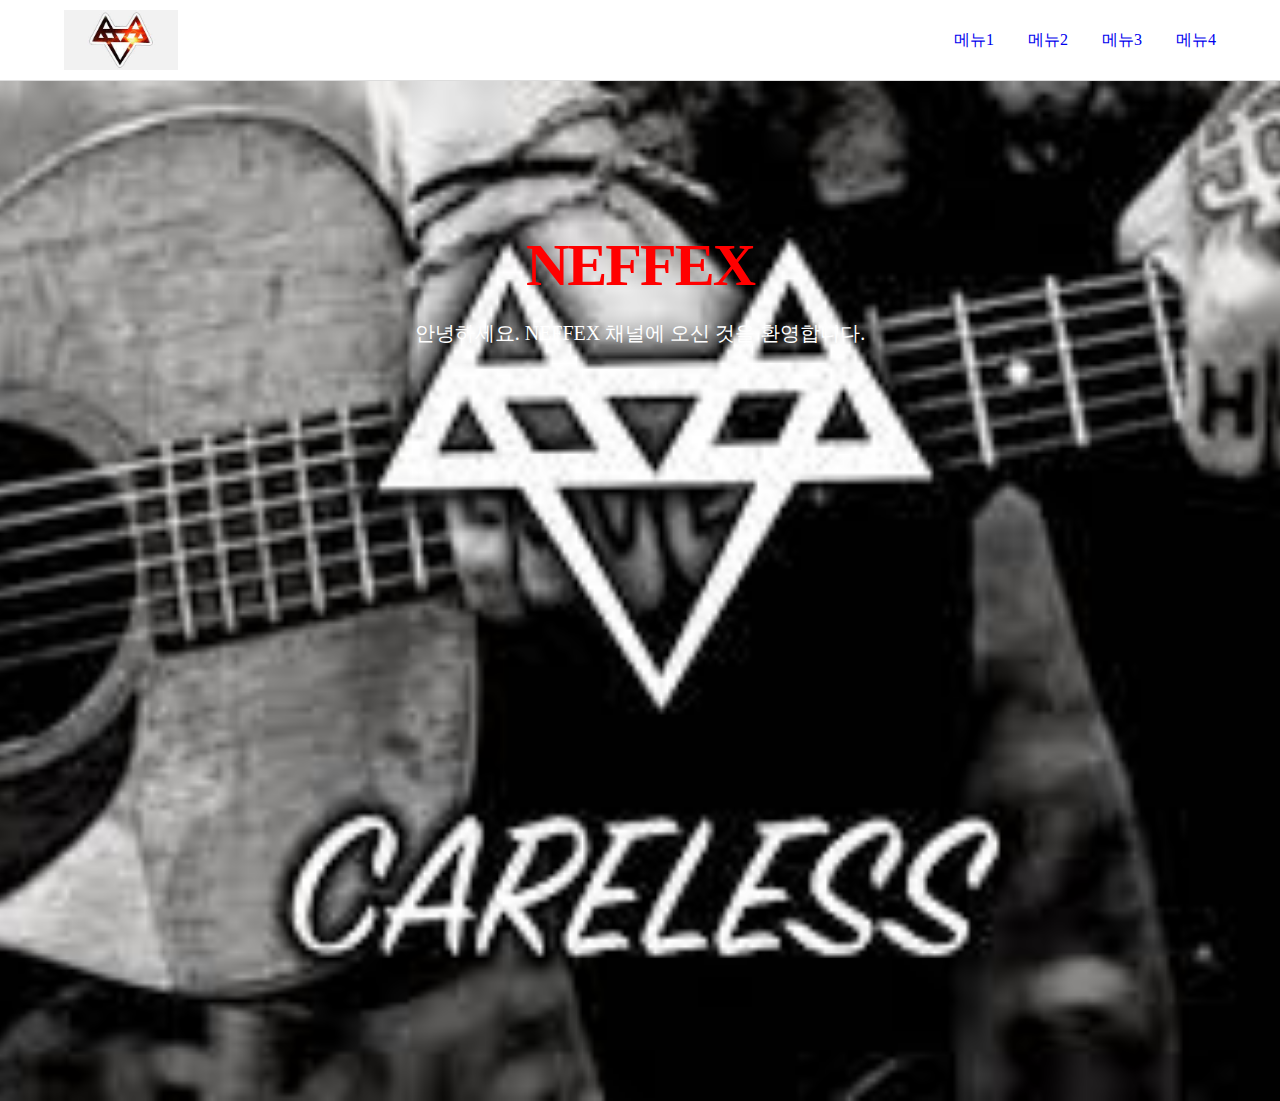
==== index.html @ 63821adc "Add files via upload" ====
<html>

<head>
    <title>header 만들기</title>
    <link rel="stylesheet" href="style/style.css">
</head>

<body>
    <div id="wrap">
        <header>
            <div>
                <h1 class="logo">
                    <a href="#"><img src="img/logo.jpg" alt="로고"></a>
                </h1>
                <ul class="menu">
                    <li><a href="#">메뉴1</a></li>
                    <li><a href="#">메뉴2</a></li>
                    <li><a href="#">메뉴3</a></li>
                    <li><a href="#">메뉴4</a></li>
                </ul>
            </div>
        </header>
        <div id="container">
            <div id="idx_top">
                <strong><span>NEFFEX</span></strong>
                <p>안녕하세요. NEFFEX 채널에 오신 것을 환영합니다.</p>
            </div>
        </div>
    </div>
</body>

</html>
---- style/style.css ----
* {
    margin: 0;
    padding: 0;
}

a {
    text-decoration: none;
    /* 밑줄없음 */
    columns: inherit;
}

ul,
li {
    list-style: none;

}


header {
    border-bottom: 1px solid #ddd;

}


header > div {
    width: 90%;
    min-width: 1000px;
    max-width: 1200px;
    margin: 0 auto;
    height: 80px;
}


header .logo {
    float: left;
    margin-top: 10px;
}



header .logo img {
    height: 60px;
}

header .menu {
    float: right;
    margin-top: 30px;
}


header .menu li {
    display: inline-block;
    margin-left: 30px;
}

#idx_top {
    width: 100%;
    height: 80%;
    padding: 150px 0;
    background: url([data-uri]) no-repeat 50% 50% /cover;
    text-align: center;
}


#idx_top strong {
    font-size: 60px;
    color: #fff;
    letter-spacing: -2px;
}
#idx_top strong span{
    color: red;
}
#idx_top p{
    font-size: 20px;
    color: #fff;
    margin-top: 20px;
}
header .menu li:first-child {
    margin-left: 0;
}
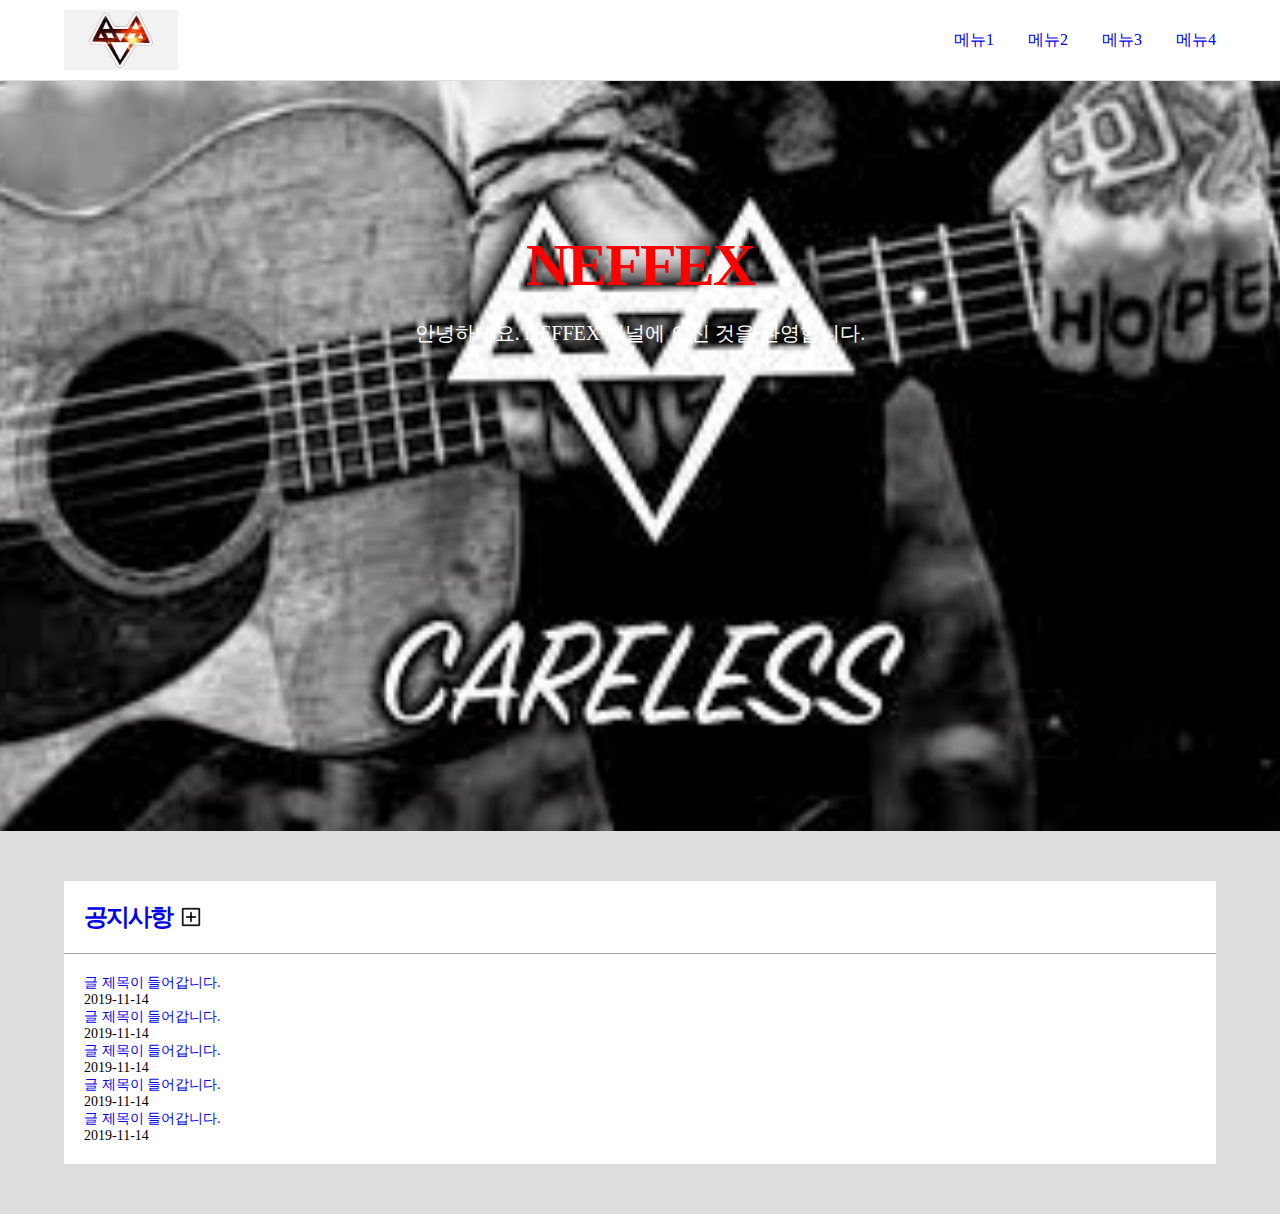
==== commit f72d5eda: "Add files via upload" ====
--- a/index.html
+++ b/index.html
@@ -25,8 +25,30 @@
                 <strong><span>NEFFEX</span></strong>
                 <p>안녕하세요. NEFFEX 채널에 오신 것을 환영합니다.</p>
             </div>
+            <div id="idx_board_wrap">
+                <div class="idx_board">
+                    <div class="title">
+                        <a href="#" class="name">공지사항</a>
+                        <a href="#" class="more"><img src="img/img.2.png" alt="더보기"></a>
+                    </div>
+                    <div class="list">
+                        <ul>
+                            <li>
+                                <a href="#"> 글 제목이 들어갑니다.</a>
+                                <span>2019-11-14</span>
+                                <a href="#"> 글 제목이 들어갑니다.</a>
+                                <span>2019-11-14</span>
+                                <a href="#"> 글 제목이 들어갑니다.</a>
+                                <span>2019-11-14</span>
+                                <a href="#"> 글 제목이 들어갑니다.</a>
+                                <span>2019-11-14</span>
+                                <a href="#"> 글 제목이 들어갑니다.</a>
+                                <span>2019-11-14</span>
+                            </li>
+                        </ul>
+                    </div>
+                </div>
+            </div>
         </div>
     </div>
-</body>
-
-</html>
+</body></html>
--- a/style/style.css
+++ b/style/style.css
@@ -55,7 +55,7 @@
 
 #idx_top {
     width: 100%;
-    height: 80%;
+    height: 50%;
     padding: 150px 0;
     background: url([data-uri]) no-repeat 50% 50% /cover;
     text-align: center;
@@ -67,14 +67,89 @@
     color: #fff;
     letter-spacing: -2px;
 }
-#idx_top strong span{
+
+#idx_top strong span {
     color: red;
 }
-#idx_top p{
+
+#idx_top p {
     font-size: 20px;
     color: #fff;
     margin-top: 20px;
 }
+
 header .menu li:first-child {
     margin-left: 0;
 }
+
+#idx_board_wrap {
+    background: #ddd;
+    padding: 50px 0;
+}
+#idx_board_wrap > div {
+    width: 90%;
+    min-width: 1000px;
+    max-width: 1200px;
+    margin: 0 auto
+}
+.idx_board {
+    width: 500px;
+    background: #fff;
+}
+
+.idx_board .title {
+    padding: 20px;
+    border-bottom: 1px solid #aaa;
+}
+
+.idx_board .title a {
+    display: inline-block;
+    vertical-align: middle;
+}
+
+.idx_board .title .name {
+    font-size: 24px;
+    font-weight: 600;
+    letter-spacing: -2px;
+}
+
+.idx_board .title .more img {
+    width: 24px;
+    margin-left: 3px;
+}
+
+.idx_board .list {
+    padding: 20px;
+    font-size: 0;
+}
+
+.idx_board .list ul li {
+    margin-top: 10px;
+}
+
+.idx_board .list ul li:first-child {
+    margin-top: 0;
+}
+
+.idx_board .list a {
+    font-size: 14px;
+    width: 80%;
+}
+
+.idx_board .list span {
+    font-size: 14px;
+    width: 80%;
+}
+
+idx_board .list span {
+    font-size: 12px;
+    color: #777;
+    width: 20%;
+    text-align: right;
+}
+
+.idx_board .list a,
+.idx_board .list span {
+    display: inline-block;
+    vertical-align: middle;
+}
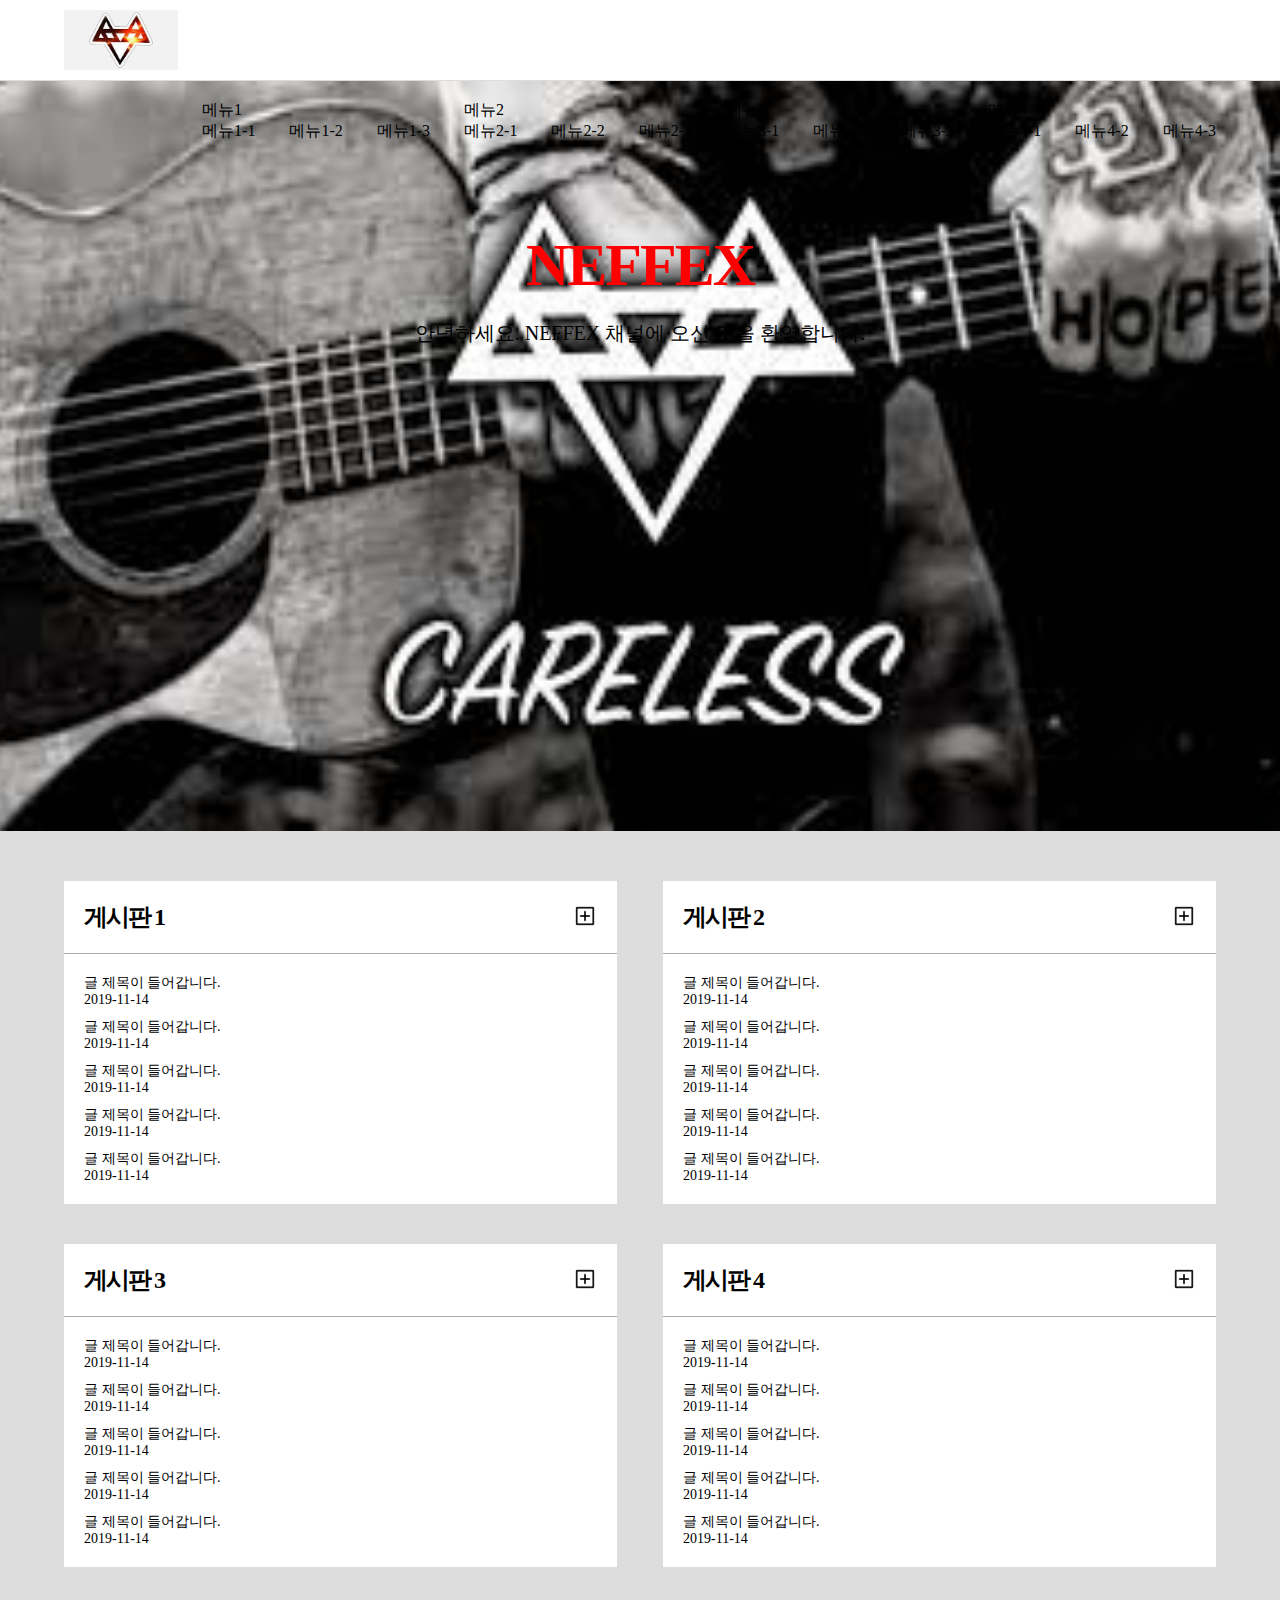
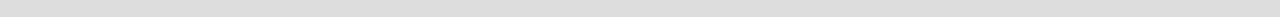
==== commit 42d916a7: "Add files via upload" ====
--- a/index.html
+++ b/index.html
@@ -13,10 +13,39 @@
                     <a href="#"><img src="img/logo.jpg" alt="로고"></a>
                 </h1>
                 <ul class="menu">
-                    <li><a href="#">메뉴1</a></li>
-                    <li><a href="#">메뉴2</a></li>
-                    <li><a href="#">메뉴3</a></li>
-                    <li><a href="#">메뉴4</a></li>
+                <li>
+                 <li>
+                    <a href="#">메뉴1</a>
+                    <ul class="sub_m">
+                        <li><a href="#">메뉴1-1</a></li>
+                        <li><a href="#">메뉴1-2</a></li>
+                        <li><a href="#">메뉴1-3</a></li>
+                    </ul>
+                </li>
+                               <li>
+                    <a href="#">메뉴2</a>
+                    <ul class="sub_m">
+                        <li><a href="#">메뉴2-1</a></li>
+                        <li><a href="#">메뉴2-2</a></li>
+                        <li><a href="#">메뉴2-3</a></li>
+                    </ul>
+                </li>
+                               <li>
+                    <a href="#">메뉴3</a>
+                    <ul class="sub_m">
+                        <li><a href="#">메뉴3-1</a></li>
+                        <li><a href="#">메뉴3-2</a></li>
+                        <li><a href="#">메뉴3-3</a></li>
+                    </ul>
+                </li>
+                               <li>
+                    <a href="#">메뉴4</a>
+                    <ul class="sub_m">
+                        <li><a href="#">메뉴4-1</a></li>
+                        <li><a href="#">메뉴4-2</a></li>
+                        <li><a href="#">메뉴4-3</a></li>
+                    </ul>
+                </li>
                 </ul>
             </div>
         </header>
@@ -26,29 +55,131 @@
                 <p>안녕하세요. NEFFEX 채널에 오신 것을 환영합니다.</p>
             </div>
             <div id="idx_board_wrap">
-                <div class="idx_board">
-                    <div class="title">
-                        <a href="#" class="name">공지사항</a>
-                        <a href="#" class="more"><img src="img/img.2.png" alt="더보기"></a>
+                <div>
+                    <div class="idx_board">
+                        <div class="title">
+                            <a href="#" class="name">게시판 1</a>
+                            <a href="#" class="more"><img src="img/img.2.png" alt="더보기"></a>
+                        </div>
+                        <div class="list">
+                            <ul>
+                                <li>
+                                    <a href="#"> 글 제목이 들어갑니다.</a>
+                                    <span>2019-11-14</span>
+                                </li>
+                                <li>
+                                    <a href="#"> 글 제목이 들어갑니다.</a>
+                                    <span>2019-11-14</span>
+                                </li>
+                                <li>
+                                    <a href="#"> 글 제목이 들어갑니다.</a>
+                                    <span>2019-11-14</span>
+                                </li>
+                                <li>
+                                    <a href="#"> 글 제목이 들어갑니다.</a>
+                                    <span>2019-11-14</span>
+                                </li>
+                                <li>
+                                    <a href="#"> 글 제목이 들어갑니다.</a>
+                                    <span>2019-11-14</span>
+                                </li>
+                            </ul>
+                        </div>
                     </div>
-                    <div class="list">
-                        <ul>
-                            <li>
-                                <a href="#"> 글 제목이 들어갑니다.</a>
-                                <span>2019-11-14</span>
-                                <a href="#"> 글 제목이 들어갑니다.</a>
-                                <span>2019-11-14</span>
-                                <a href="#"> 글 제목이 들어갑니다.</a>
-                                <span>2019-11-14</span>
-                                <a href="#"> 글 제목이 들어갑니다.</a>
-                                <span>2019-11-14</span>
-                                <a href="#"> 글 제목이 들어갑니다.</a>
-                                <span>2019-11-14</span>
-                            </li>
-                        </ul>
+                    <div class="idx_board">
+                        <div class="title">
+                            <a href="#" class="name">게시판 2</a>
+                            <a href="#" class="more"><img src="img/img.2.png" alt="더보기"></a>
+                        </div>
+                        <div class="list">
+                            <ul>
+                                <li>
+                                    <a href="#"> 글 제목이 들어갑니다.</a>
+                                    <span>2019-11-14</span>
+                                </li>
+                                <li>
+                                    <a href="#"> 글 제목이 들어갑니다.</a>
+                                    <span>2019-11-14</span>
+                                </li>
+                                <li>
+                                    <a href="#"> 글 제목이 들어갑니다.</a>
+                                    <span>2019-11-14</span>
+                                </li>
+                                <li>
+                                    <a href="#"> 글 제목이 들어갑니다.</a>
+                                    <span>2019-11-14</span>
+                                </li>
+                                <li>
+                                    <a href="#"> 글 제목이 들어갑니다.</a>
+                                    <span>2019-11-14</span>
+                                </li>
+                            </ul>
+                        </div>
+                    </div>
+                    <div class="idx_board">
+                        <div class="title">
+                            <a href="#" class="name">게시판 3</a>
+                            <a href="#" class="more"><img src="img/img.2.png" alt="더보기"></a>
+                        </div>
+                        <div class="list">
+                            <ul>
+                                <li>
+                                    <a href="#"> 글 제목이 들어갑니다.</a>
+                                    <span>2019-11-14</span>
+                                </li>
+                                <li>
+                                    <a href="#"> 글 제목이 들어갑니다.</a>
+                                    <span>2019-11-14</span>
+                                </li>
+                                <li>
+                                    <a href="#"> 글 제목이 들어갑니다.</a>
+                                    <span>2019-11-14</span>
+                                </li>
+                                <li>
+                                    <a href="#"> 글 제목이 들어갑니다.</a>
+                                    <span>2019-11-14</span>
+                                </li>
+                                <li>
+                                    <a href="#"> 글 제목이 들어갑니다.</a>
+                                    <span>2019-11-14</span>
+                                </li>
+                            </ul>
+                        </div>
+                    </div>
+                    <div class="idx_board">
+                        <div class="title">
+                            <a href="#" class="name">게시판 4</a>
+                            <a href="#" class="more"><img src="img/img.2.png" alt="더보기"></a>
+                        </div>
+                        <div class="list">
+                            <ul>
+                                <li>
+                                    <a href="#"> 글 제목이 들어갑니다.</a>
+                                    <span>2019-11-14</span>
+                                </li>
+                                <li>
+                                    <a href="#"> 글 제목이 들어갑니다.</a>
+                                    <span>2019-11-14</span>
+                                </li>
+                                <li>
+                                    <a href="#"> 글 제목이 들어갑니다.</a>
+                                    <span>2019-11-14</span>
+                                </li>
+                                <li>
+                                    <a href="#"> 글 제목이 들어갑니다.</a>
+                                    <span>2019-11-14</span>
+                                </li>
+                                <li>
+                                    <a href="#"> 글 제목이 들어갑니다.</a>
+                                    <span>2019-11-14</span>
+                                </li>
+                            </ul>
+                        </div>
                     </div>
                 </div>
             </div>
         </div>
     </div>
-</body></html>
+</body>
+
+</html>
--- a/style/style.css
+++ b/style/style.css
@@ -1,12 +1,47 @@
 * {
     margin: 0;
     padding: 0;
+}
+
+ul,
+li {
+    list-style: none;
 }
 
 a {
     text-decoration: none;
     /* 밑줄없음 */
     columns: inherit;
+    color: inherit;
+}
+
+.menu_wrap .menu {
+    font-size: 0;
+}
+
+.menu_wrap .menu > li {
+    display: inline-block;
+    width: 100px;
+    background: #ddd;
+    font-size: 16px;
+    text-align: center;
+    vertical-align: top;
+}
+
+.menu_wrap .menu a {
+    display: block;
+    padding: 10px 0;
+}
+.menu_wrap .menu a:hover {
+    background: #325cb2;
+    color: #fff;
+}
+.menu_wrap .menu > li:hover > .sub_m {
+    display: block;
+}
+
+.menu_wrap .sub_m {
+    display: none;
 }
 
 ul,
@@ -74,7 +109,7 @@
 
 #idx_top p {
     font-size: 20px;
-    color: #fff;
+    color: black;
     margin-top: 20px;
 }
 
@@ -86,18 +121,32 @@
     background: #ddd;
     padding: 50px 0;
 }
+
 #idx_board_wrap > div {
     width: 90%;
     min-width: 1000px;
     max-width: 1200px;
-    margin: 0 auto
-}
+    margin: 0 auto;
+    font-size: 0;
+}
+
 .idx_board {
-    width: 500px;
+    width: 48%;
+    display: inline-block;
     background: #fff;
 }
 
+.idx_board:nth-child(even) {
+    margin-left: 4%
+}
+
+.idx_board:nth-child(3),
+.idx_board:nth-child(4) {
+    margin-top: 40px;
+}
+
 .idx_board .title {
+    position: relative;
     padding: 20px;
     border-bottom: 1px solid #aaa;
 }
@@ -111,6 +160,12 @@
     font-size: 24px;
     font-weight: 600;
     letter-spacing: -2px;
+}
+
+.idx_board .title .more {
+    position: absolute;
+    top: 23px;
+    right: 20px;
 }
 
 .idx_board .title .more img {
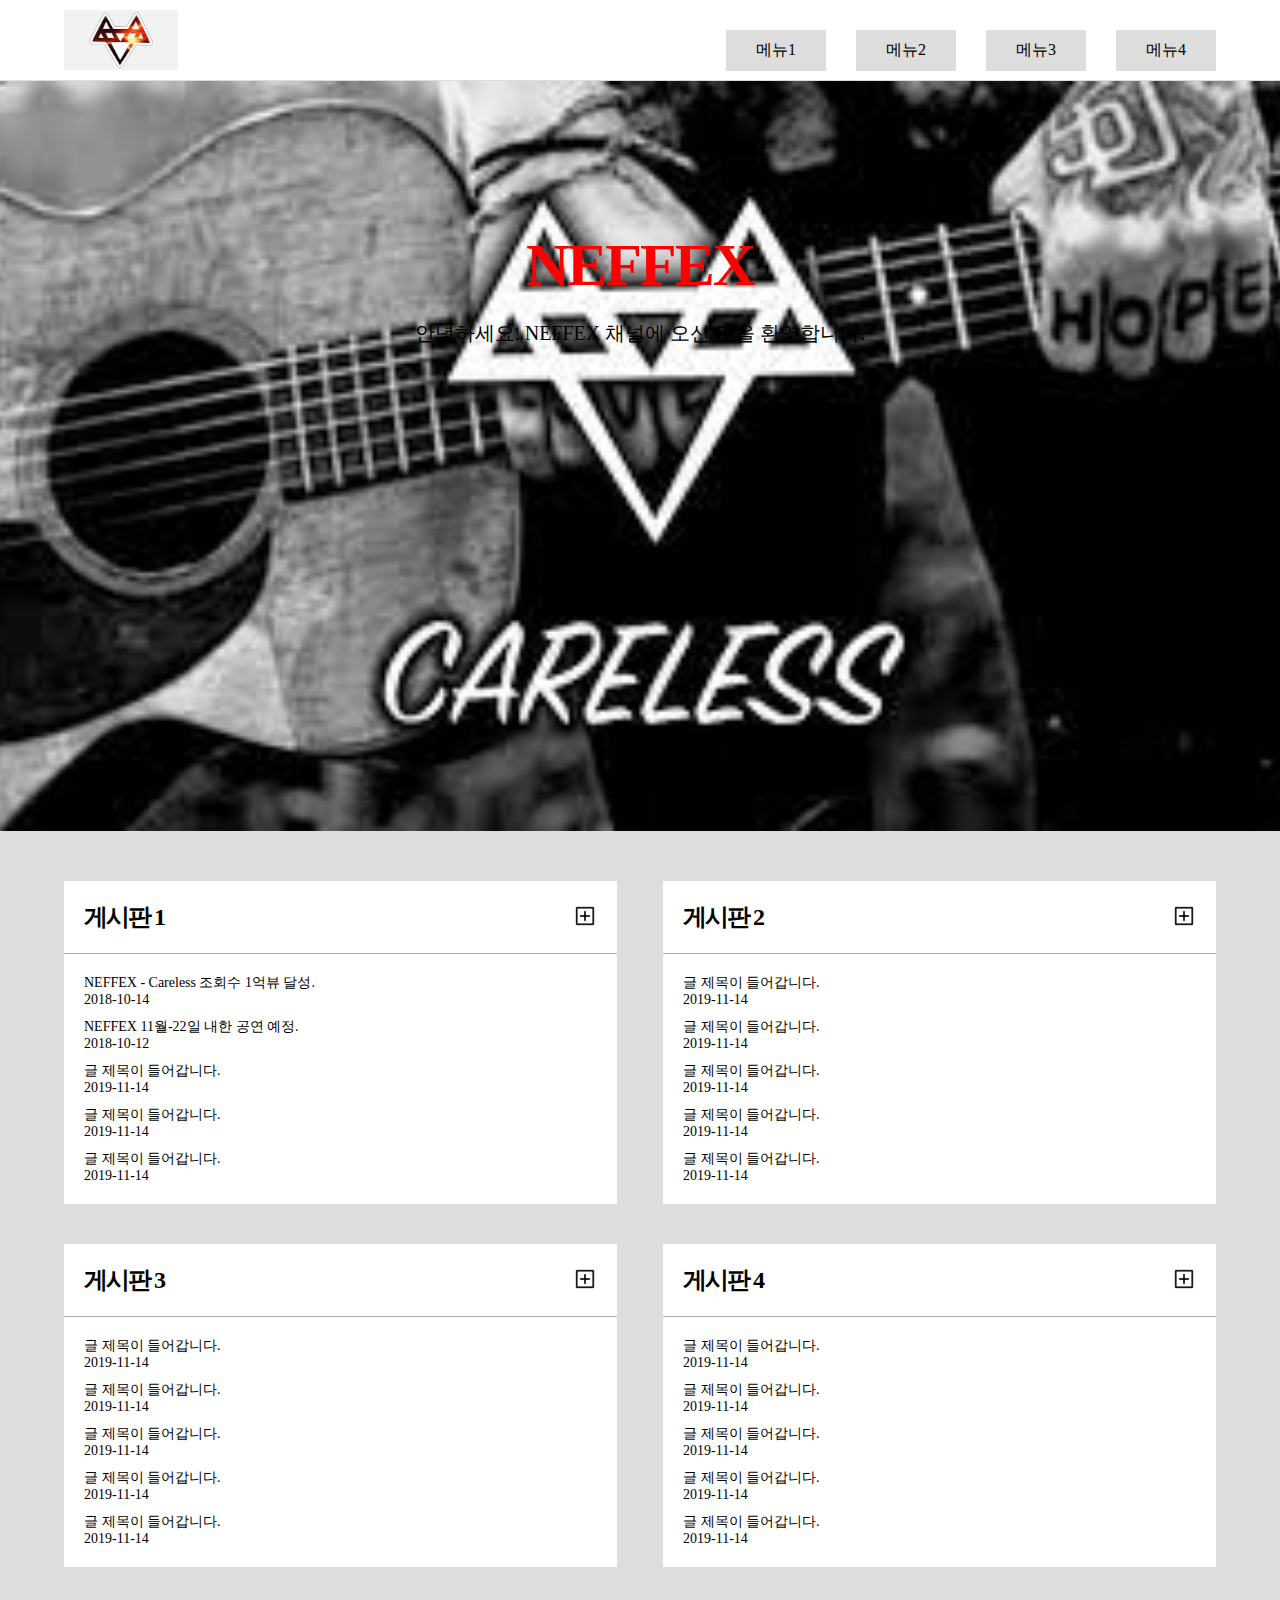
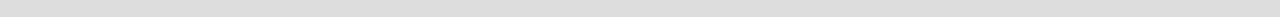
==== commit d6c0dc5c: "Add files via upload" ====
--- a/index.html
+++ b/index.html
@@ -12,9 +12,9 @@
                 <h1 class="logo">
                     <a href="#"><img src="img/logo.jpg" alt="로고"></a>
                 </h1>
-                <ul class="menu">
+         <div class="menu_wrap">
+            <ul class="menu">
                 <li>
-                 <li>
                     <a href="#">메뉴1</a>
                     <ul class="sub_m">
                         <li><a href="#">메뉴1-1</a></li>
@@ -46,7 +46,8 @@
                         <li><a href="#">메뉴4-3</a></li>
                     </ul>
                 </li>
-                </ul>
+            </ul>
+        </div>
             </div>
         </header>
         <div id="container">
@@ -58,18 +59,18 @@
                 <div>
                     <div class="idx_board">
                         <div class="title">
-                            <a href="#" class="name">게시판 1</a>
-                            <a href="#" class="more"><img src="img/img.2.png" alt="더보기"></a>
+                            <a href="list.html" class="name">게시판 1</a>
+                            <a href="list.html" class="more"><img src="img/img.2.png" alt="더보기"></a>
                         </div>
                         <div class="list">
                             <ul>
                                 <li>
-                                    <a href="#"> 글 제목이 들어갑니다.</a>
-                                    <span>2019-11-14</span>
+                                    <a href="#"> NEFFEX - Careless 조회수 1억뷰 달성.</a>
+                                    <span>2018-10-14</span>
                                 </li>
                                 <li>
-                                    <a href="#"> 글 제목이 들어갑니다.</a>
-                                    <span>2019-11-14</span>
+                                    <a href="#"> NEFFEX 11월-22일 내한 공연 예정.</a>
+                                    <span>2018-10-12</span>
                                 </li>
                                 <li>
                                     <a href="#"> 글 제목이 들어갑니다.</a>
--- a/style/style.css
+++ b/style/style.css
@@ -27,7 +27,6 @@
     text-align: center;
     vertical-align: top;
 }
-
 .menu_wrap .menu a {
     display: block;
     padding: 10px 0;
@@ -36,16 +35,30 @@
     background: #325cb2;
     color: #fff;
 }
-.menu_wrap .menu > li:hover > .sub_m {
-    display: block;
-}
-
+.menu_wrap .menu > li:hover > sub_m {
+    display: block;
+}
 .menu_wrap .sub_m {
     display: none;
 }
 
-ul,
-li {
+.menu_wrap .menu a {
+    display: block;
+    padding: 10px 0;
+}
+.menu_wrap .menu a:hover {
+    background: #325cb2;
+    color: #fff;
+}
+.menu_wrap .menu > li:hover > .sub_m {
+    display: block;
+}
+
+.menu_wrap .sub_m {
+    display: none;
+}
+
+ul,li {
     list-style: none;
 
 }
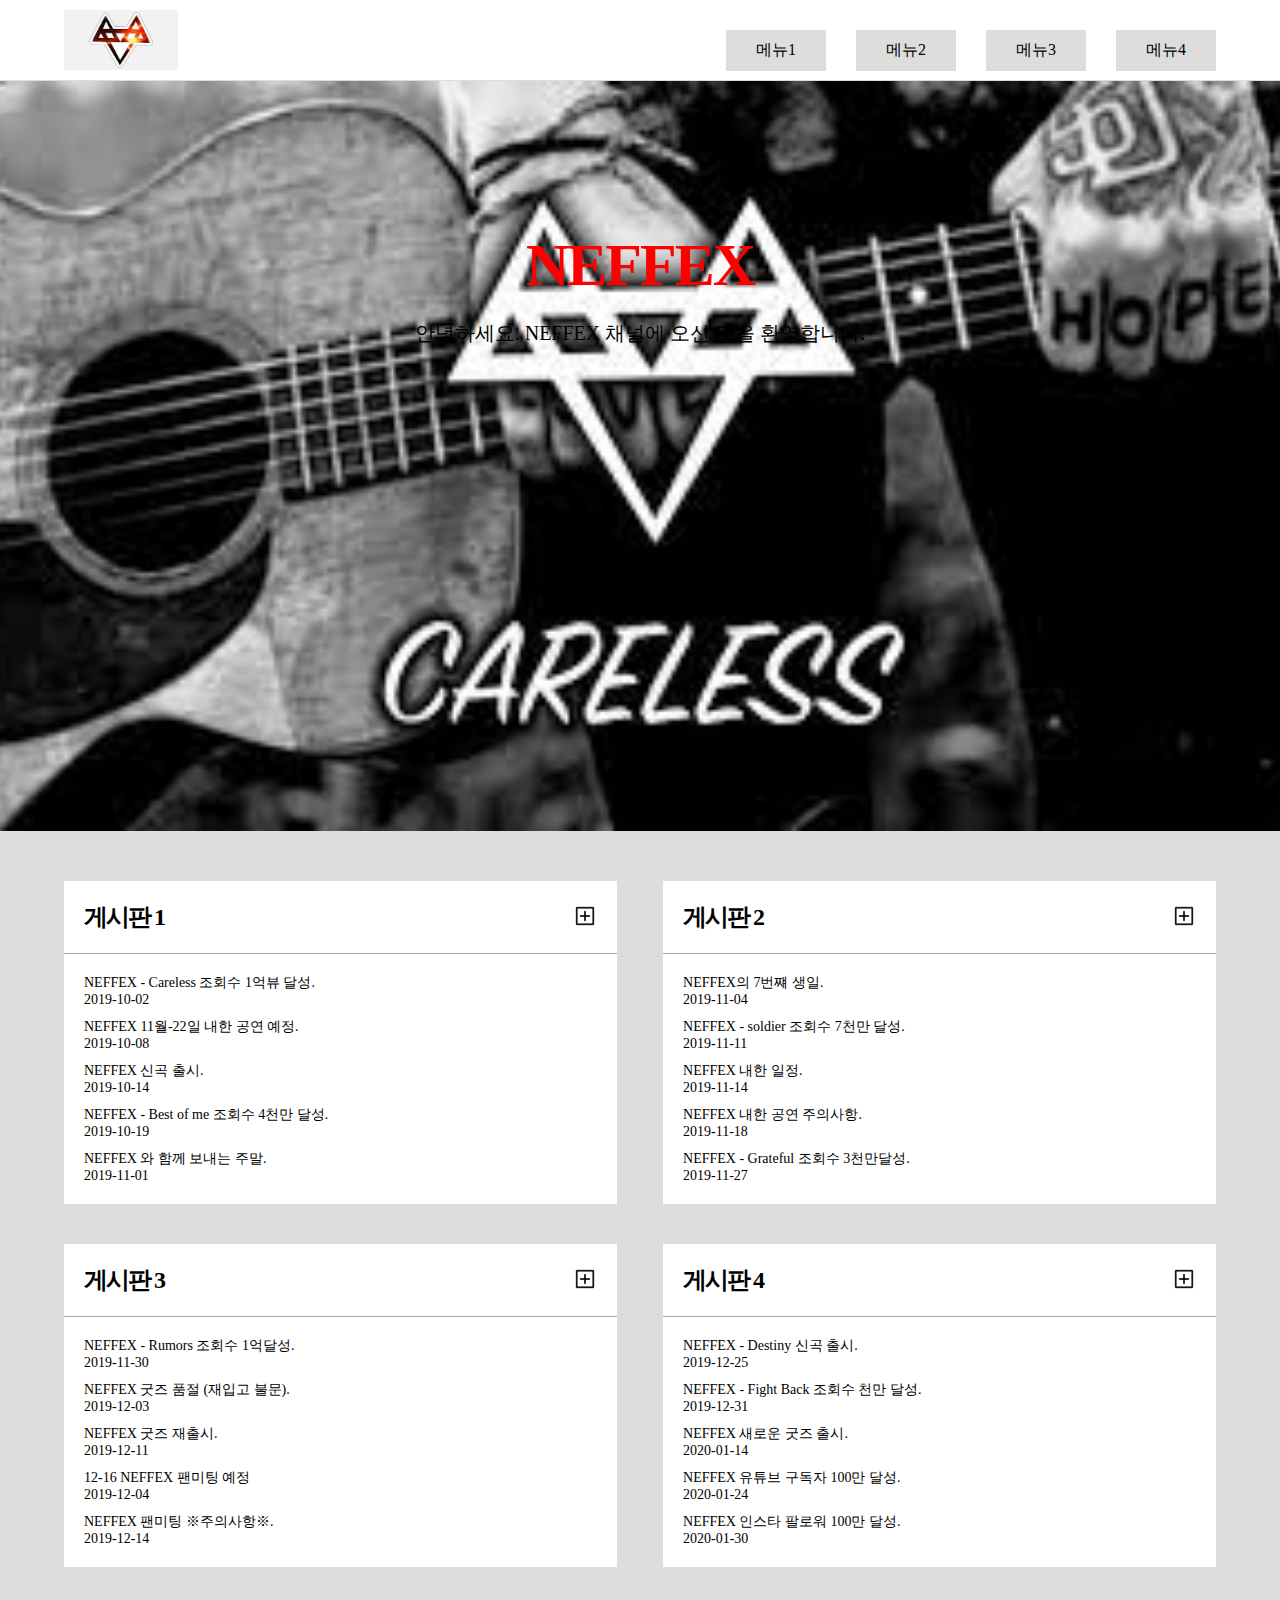
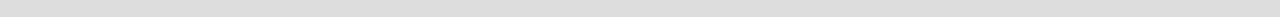
==== commit 4c8aed0d: "Add files via upload" ====
--- a/index.html
+++ b/index.html
@@ -66,23 +66,23 @@
                             <ul>
                                 <li>
                                     <a href="#"> NEFFEX - Careless 조회수 1억뷰 달성.</a>
-                                    <span>2018-10-14</span>
+                                    <span>2019-10-02</span>
                                 </li>
                                 <li>
                                     <a href="#"> NEFFEX 11월-22일 내한 공연 예정.</a>
-                                    <span>2018-10-12</span>
+                                    <span>2019-10-08</span>
                                 </li>
                                 <li>
-                                    <a href="#"> 글 제목이 들어갑니다.</a>
-                                    <span>2019-11-14</span>
+                                    <a href="#"> NEFFEX 신곡 출시.</a>
+                                    <span>2019-10-14</span>
                                 </li>
                                 <li>
-                                    <a href="#"> 글 제목이 들어갑니다.</a>
-                                    <span>2019-11-14</span>
+                                    <a href="#"> NEFFEX - Best of me 조회수 4천만 달성.</a>
+                                    <span>2019-10-19</span>
                                 </li>
                                 <li>
-                                    <a href="#"> 글 제목이 들어갑니다.</a>
-                                    <span>2019-11-14</span>
+                                    <a href="#"> NEFFEX 와 함께 보내는 주말.</a>
+                                    <span>2019-11-01</span>
                                 </li>
                             </ul>
                         </div>
@@ -95,24 +95,24 @@
                         <div class="list">
                             <ul>
                                 <li>
-                                    <a href="#"> 글 제목이 들어갑니다.</a>
+                                    <a href="#"> NEFFEX의 7번쨰 생일.</a>
+                                    <span>2019-11-04</span>
+                                </li>
+                                <li>
+                                    <a href="#"> NEFFEX - soldier 조회수 7천만 달성.</a>
+                                    <span>2019-11-11</span>
+                                </li>
+                                <li>
+                                    <a href="#"> NEFFEX 내한 일정.</a>
                                     <span>2019-11-14</span>
                                 </li>
                                 <li>
-                                    <a href="#"> 글 제목이 들어갑니다.</a>
-                                    <span>2019-11-14</span>
+                                    <a href="#"> NEFFEX 내한 공연 주의사항.</a>
+                                    <span>2019-11-18</span>
                                 </li>
                                 <li>
-                                    <a href="#"> 글 제목이 들어갑니다.</a>
-                                    <span>2019-11-14</span>
-                                </li>
-                                <li>
-                                    <a href="#"> 글 제목이 들어갑니다.</a>
-                                    <span>2019-11-14</span>
-                                </li>
-                                <li>
-                                    <a href="#"> 글 제목이 들어갑니다.</a>
-                                    <span>2019-11-14</span>
+                                    <a href="#"> NEFFEX - Grateful 조회수 3천만달성.</a>
+                                    <span>2019-11-27</span>
                                 </li>
                             </ul>
                         </div>
@@ -125,24 +125,24 @@
                         <div class="list">
                             <ul>
                                 <li>
-                                    <a href="#"> 글 제목이 들어갑니다.</a>
-                                    <span>2019-11-14</span>
+                                    <a href="#"> NEFFEX - Rumors 조회수 1억달성.</a>
+                                    <span>2019-11-30</span>
                                 </li>
                                 <li>
-                                    <a href="#"> 글 제목이 들어갑니다.</a>
-                                    <span>2019-11-14</span>
+                                    <a href="#"> NEFFEX 굿즈 품절 (재입고 불문).</a>
+                                    <span>2019-12-03</span>
                                 </li>
                                 <li>
-                                    <a href="#"> 글 제목이 들어갑니다.</a>
-                                    <span>2019-11-14</span>
+                                    <a href="#"> NEFFEX 굿즈 재출시.</a>
+                                    <span>2019-12-11</span>
                                 </li>
                                 <li>
-                                    <a href="#"> 글 제목이 들어갑니다.</a>
-                                    <span>2019-11-14</span>
+                                    <a href="#">12-16 NEFFEX 팬미팅 예정</a>
+                                    <span>2019-12-04</span>
                                 </li>
                                 <li>
-                                    <a href="#"> 글 제목이 들어갑니다.</a>
-                                    <span>2019-11-14</span>
+                                    <a href="#"> NEFFEX 팬미팅 ※주의사항※.</a>
+                                    <span>2019-12-14</span>
                                 </li>
                             </ul>
                         </div>
@@ -155,24 +155,24 @@
                         <div class="list">
                             <ul>
                                 <li>
-                                    <a href="#"> 글 제목이 들어갑니다.</a>
-                                    <span>2019-11-14</span>
+                                    <a href="#"> NEFFEX - Destiny 신곡 출시.</a>
+                                    <span>2019-12-25</span>
                                 </li>
                                 <li>
-                                    <a href="#"> 글 제목이 들어갑니다.</a>
-                                    <span>2019-11-14</span>
+                                    <a href="#"> NEFFEX - Fight Back 조회수 천만 달성.</a>
+                                    <span>2019-12-31</span>
                                 </li>
                                 <li>
-                                    <a href="#"> 글 제목이 들어갑니다.</a>
-                                    <span>2019-11-14</span>
+                                    <a href="#"> NEFFEX 새로운 굿즈 출시.</a>
+                                    <span>2020-01-14</span>
                                 </li>
                                 <li>
-                                    <a href="#"> 글 제목이 들어갑니다.</a>
-                                    <span>2019-11-14</span>
+                                    <a href="#"> NEFFEX 유튜브 구독자 100만 달성.</a>
+                                    <span>2020-01-24</span>
                                 </li>
                                 <li>
-                                    <a href="#"> 글 제목이 들어갑니다.</a>
-                                    <span>2019-11-14</span>
+                                    <a href="#"> NEFFEX 인스타 팔로워 100만 달성.</a>
+                                    <span>2020-01-30</span>
                                 </li>
                             </ul>
                         </div>
